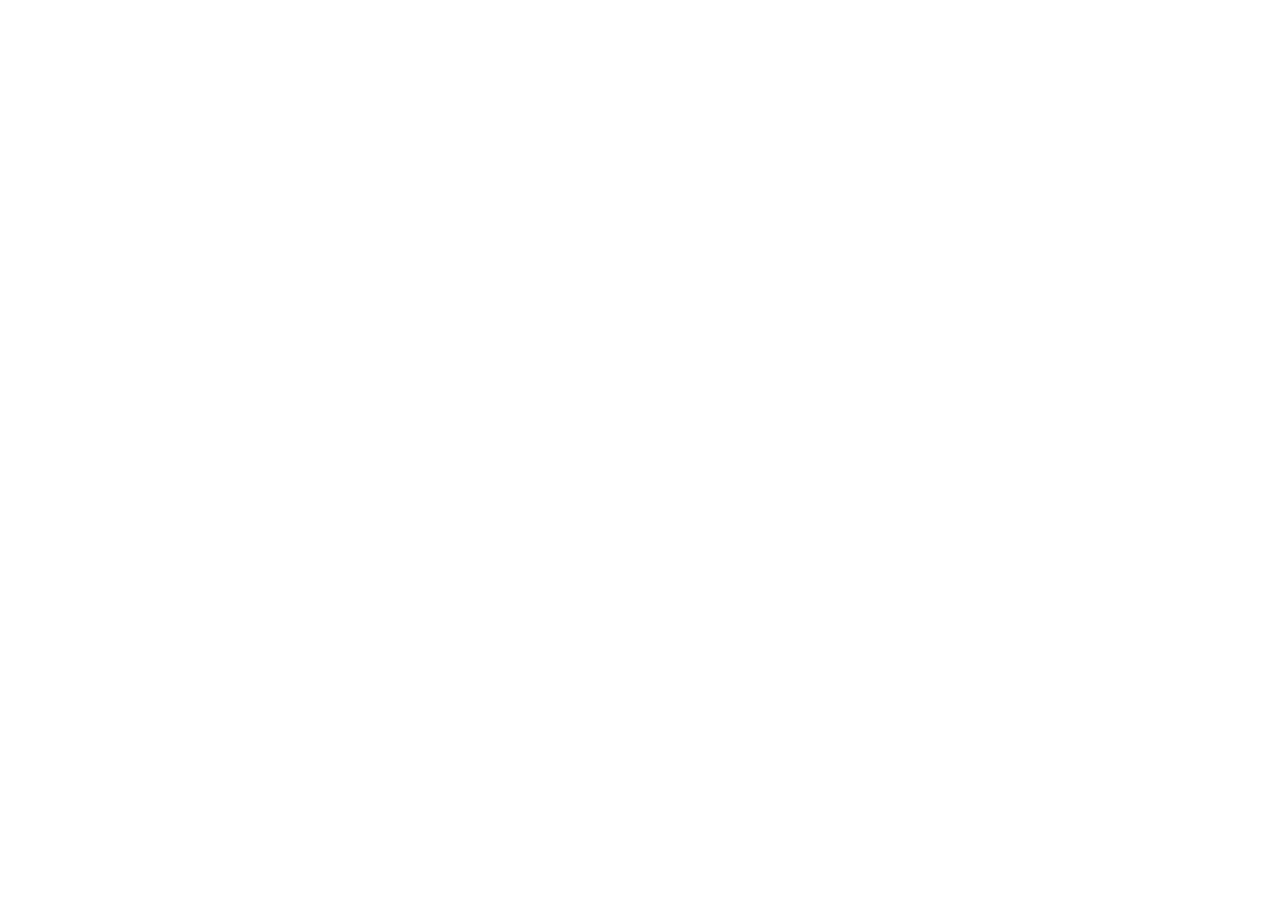
==== index.html @ ff7b06c1 "Website basics" ====
<!DOCTYPE html>
<html lang = "en"></html>

<head>

    <link rel = "stylesheet" href = "style.css">
    <meta charset = "UTF-8">
    <title>Genshin Impact Club | El Camino College</title>
    <style>
        a {
            color: inherit;
            text-decoration: none;
        }
        
    </style>
</head>

<body>
   

<div class="con1"> 
    <video autoplay loop muted>
    <source src = "Genshin Impact Inazuma.mp4" type="video/mp4"></source>
    </video>
    <div class = "center">Welcome to Genshin Impact at El Camino College!</div>

</div>

 
<div class = "con2">
    <div class = "topleft"><a href = "aboutus.html">About Us</a></div>
</div>





</body>
---- style.css ----
@font-face {
    font-family: test;
    src: url(zh-cn.ttf);
}

body {
    background-size:cover;
    background:
}


.con1 {
    position:absolute;
    overflow:hidden;
    width: auto;
    height: auto;
    z-index: -1;
    top:0;
    left:0;
}


.center {
    position: absolute;
    font-family: test;
    text-align: center; 
    font-size: 100px;
    color: white;
    top: 50%;
    left: 50%;
    transform: translate(-50%, -50%);
}

.con2 {
   display: flex;
   padding: 16px;
   gap: 8px;
   background: transparent;
}

.con2 div {
    font-family: test;
    background: transparent;
    font-size: 80px;
    color: white;
    flex: 1;
    padding: 70px; 
   

}
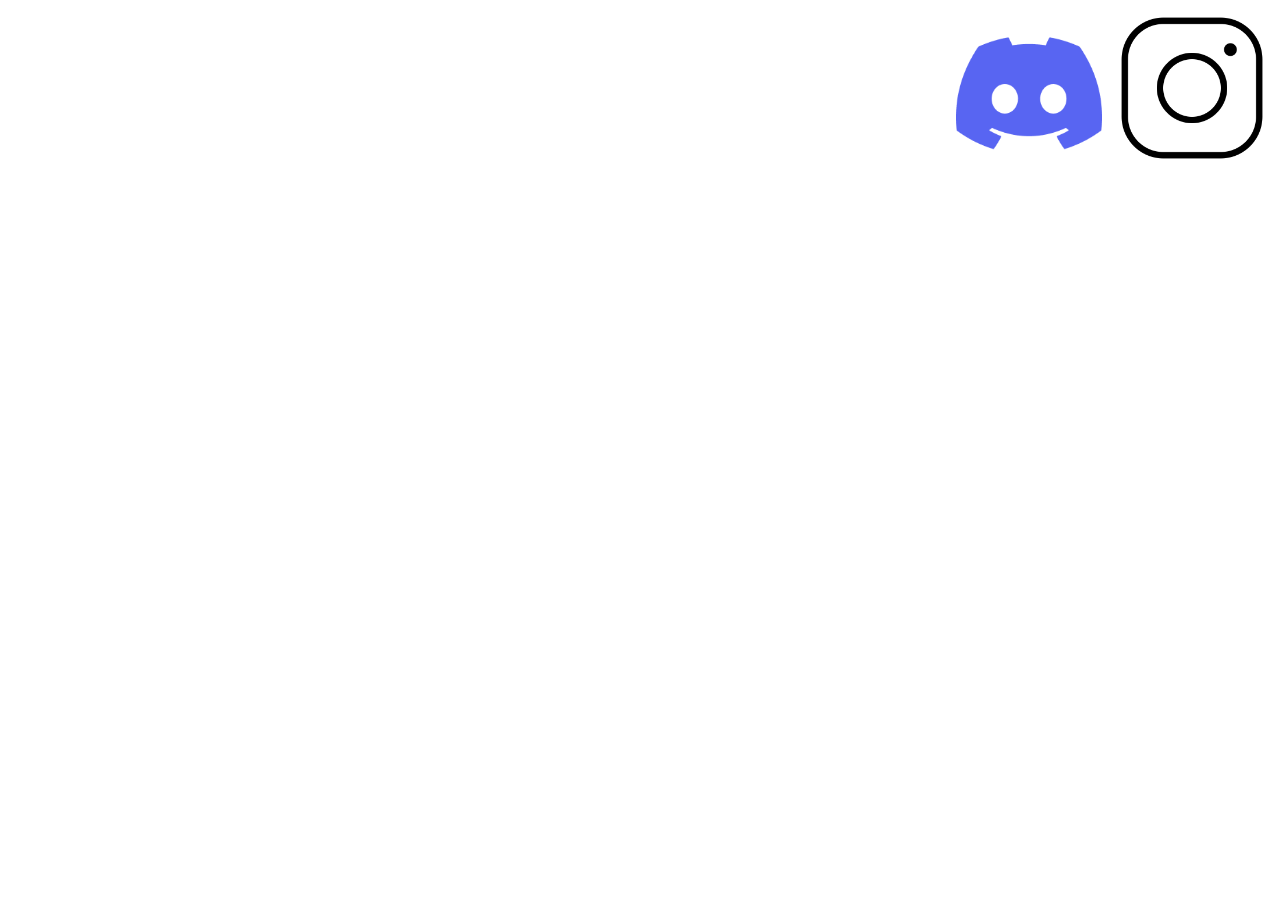
==== commit 9463d606: "Added dynamic background" ====
--- a/index.html
+++ b/index.html
@@ -20,18 +20,26 @@
 
 <div class="con1"> 
     <video autoplay loop muted>
-    <source src = "Genshin Impact Inazuma.mp4" type="video/mp4"></source>
+        <source src = "Genshin Impact Inazuma.mp4" type="video/mp4"></source>
     </video>
     <div class = "center">Welcome to Genshin Impact at El Camino College!</div>
+</div>
+
+ 
+<div class = "container">
+    <div class = "topleft">
+        <a href = "aboutus.html">About Us</a>
+    </div>
+    <div class = "topright">
+        <a href = "https://www.shorturl.at/clsx7"><img src="discord.png" width = "146.44" height = "165"></img></a>
+    </div>
+    <div class = "instagram">
+        <a href = "https://www.instagram.com/elcogenshin/"><img src ="instagram-new--v2.png" width = "160" height = 160></img></a>
+    </div>
 
 </div>
 
- 
-<div class = "con2">
-    <div class = "topleft"><a href = "aboutus.html">About Us</a></div>
-</div>
-
-
+    
 
 
 
--- a/style.css
+++ b/style.css
@@ -1,6 +1,18 @@
 @font-face {
     font-family: test;
     src: url(zh-cn.ttf);
+}
+@media (min-aspect-ratio: 16/9) {
+    #video {
+        width: 100%;
+        height:auto; 
+    }
+}
+@media (max-aspect-ratio: 16/9) {
+    #video {
+        width: auto;
+        height: 100%;
+    }
 }
 
 body {
@@ -8,15 +20,11 @@
     background:
 }
 
-
-.con1 {
-    position:absolute;
-    overflow:hidden;
-    width: auto;
+video {
+    position:fixed;
+    z-index: -1;
+    width: 100%;
     height: auto;
-    z-index: -1;
-    top:0;
-    left:0;
 }
 
 
@@ -31,22 +39,33 @@
     transform: translate(-50%, -50%);
 }
 
-.con2 {
-   display: flex;
-   padding: 16px;
-   gap: 8px;
-   background: transparent;
+.container {
+    display: flex; 
+    height: 100vh;
+    width: auto; 
+    height: 140px;
+    color: white;
+    font-size: 80px;
+    flex-direction: row; 
+    flex-wrap: nowrap; 
+
+    
 }
 
-.con2 div {
+.topleft
+.topright {
+    
+}
+
+.topleft {
     font-family: test;
-    background: transparent;
-    font-size: 80px;
-    color: white;
-    flex: 1;
-    padding: 70px; 
-   
+    text-align: left; 
+    flex-grow: 5;
 
 }
 
-
+.topright {
+    font-family: test;
+    text-align: right; 
+    margin: 10px;
+}
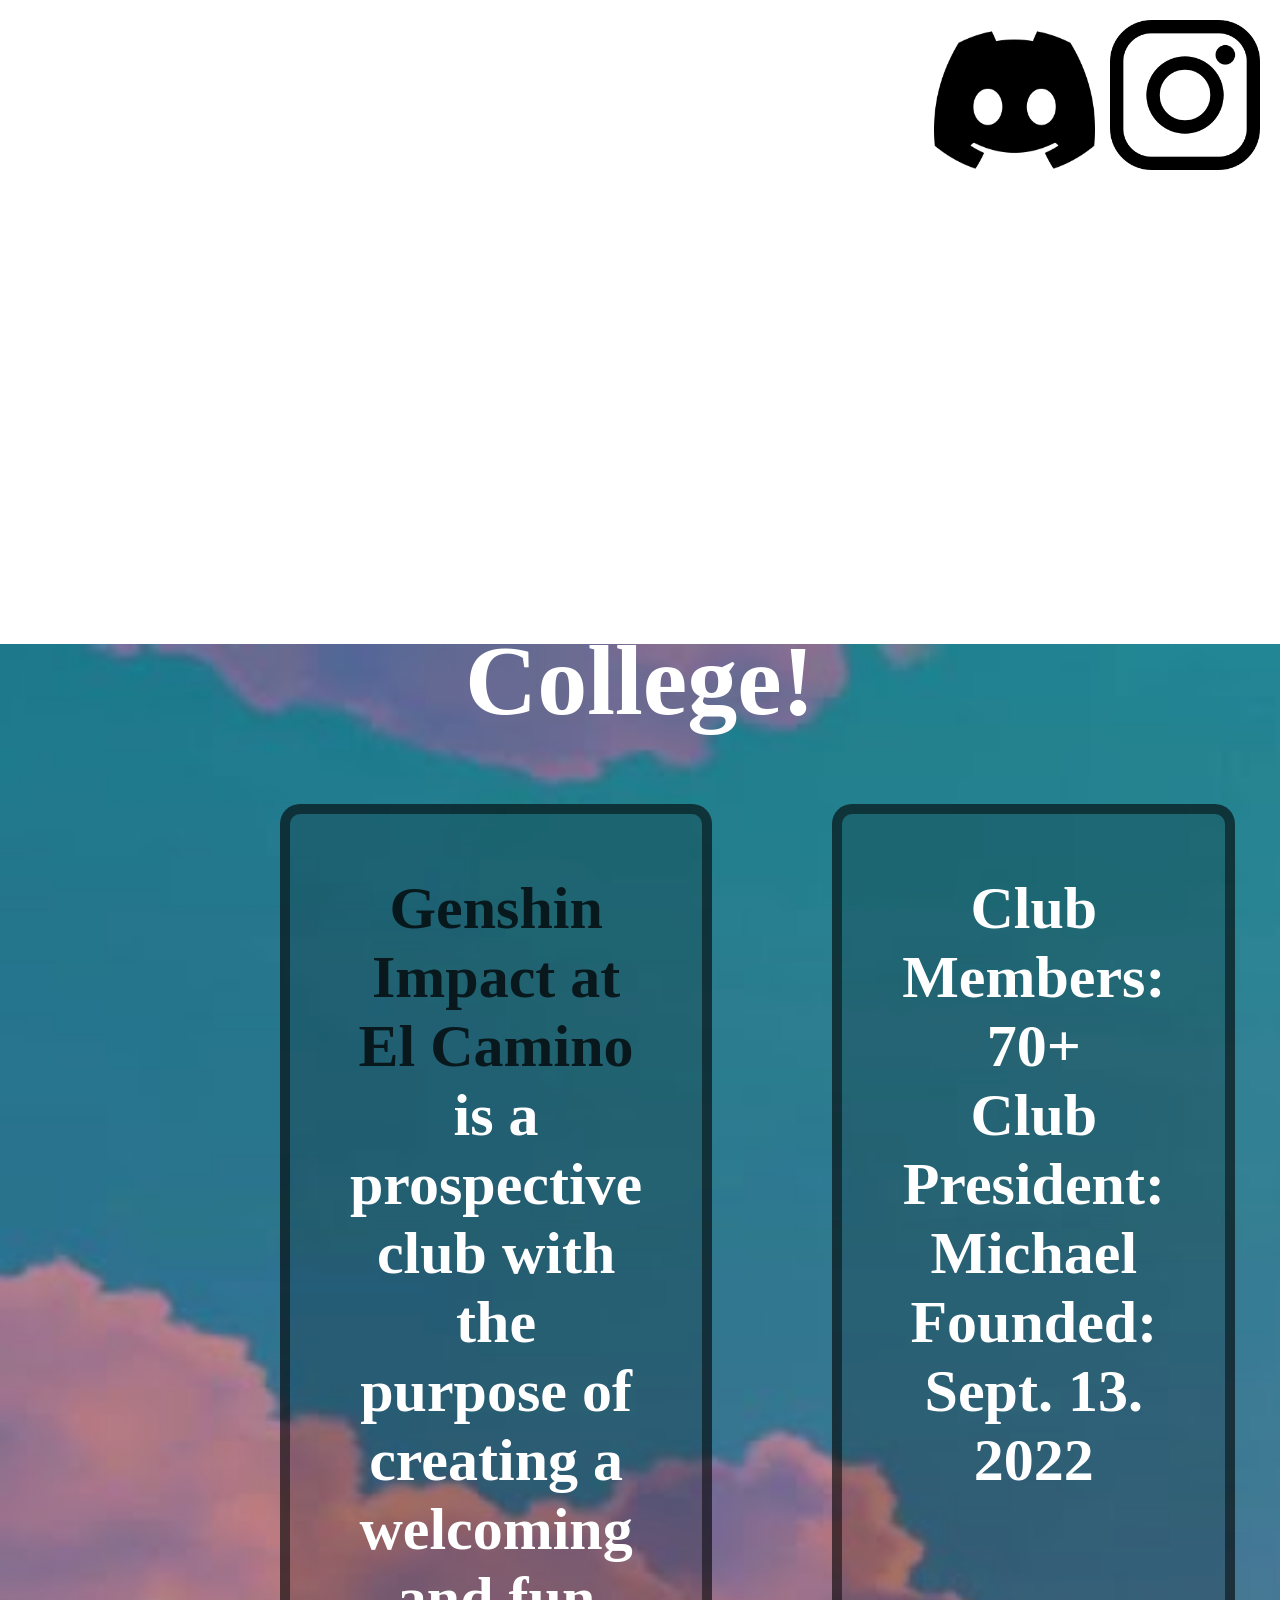
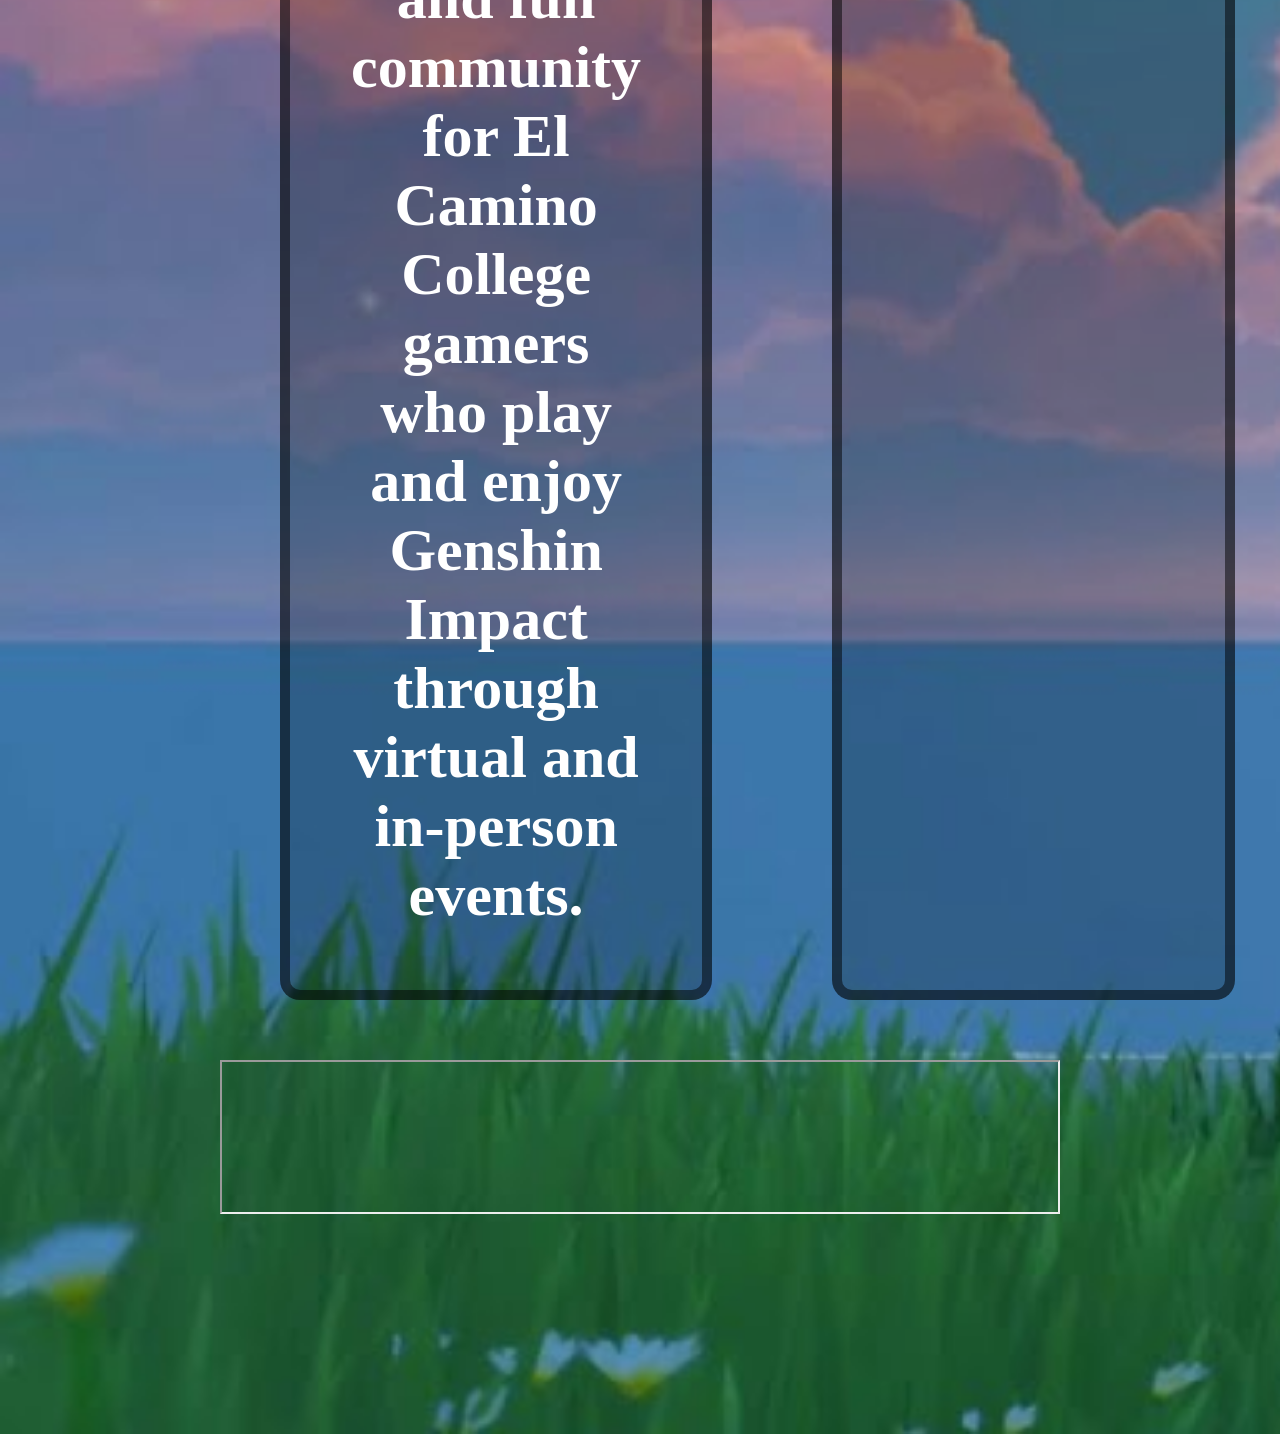
==== commit b39f08bf: "Added video and info of club" ====
--- a/index.html
+++ b/index.html
@@ -11,35 +11,51 @@
             color: inherit;
             text-decoration: none;
         }
-        
+        p1 {
+            color: rgba(0,0,0,0.75);
+        }
+
     </style>
 </head>
 
 <body>
+
+
    
 
 <div class="con1"> 
     <video autoplay loop muted>
         <source src = "Genshin Impact Inazuma.mp4" type="video/mp4"></source>
     </video>
-    <div class = "center">Welcome to Genshin Impact at El Camino College!</div>
+    <div class = "center"><b>Welcome to Genshin Impact at El Camino College!</b></div>
+    <div class = "overlay">
+        <div class = "container">
+            <div class = "topleft">
+                <a href = "aboutus.html">About Us</a>
+            </div>
+            <div class = "topright">
+                <a href = "https://www.shorturl.at/clsx7"><img src="discordv2.png" width = "160.44" height = "180"></img></a>
+            </div>
+            <div class = "instagram">
+                <a href = "https://www.instagram.com/elcogenshin/"><img src ="87390.png" width = "150" height = 150></img></a>                
+            </div>
+        </div>
+    </div>
 </div>
 
- 
-<div class = "container">
-    <div class = "topleft">
-        <a href = "aboutus.html">About Us</a>
+<div class = "margin">
+    <div class = containertwo>
+        <div class = "item mission"><h1><p1>Genshin Impact at El Camino</p1> is a prospective club with the purpose of creating a welcoming and fun community for El Camino College gamers who play and enjoy Genshin Impact through virtual and in-person events.</h1></div>
+        <div class = "item profile"><h1>Club Members: 70+ <br> Club President: Michael <br> Founded: Sept. 13. 2022</h1></div>
     </div>
-    <div class = "topright">
-        <a href = "https://www.shorturl.at/clsx7"><img src="discord.png" width = "146.44" height = "165"></img></a>
+    <div class = containerthree>
+        <iframe width =100% height = 100% src="https://www.youtube.com/embed/i3UezkaTwQo" allow="accelerometer; autoplay; clipboard-write; encrypted-media; gyroscope; picture-in-picture" allowfullscreen></iframe>
     </div>
-    <div class = "instagram">
-        <a href = "https://www.instagram.com/elcogenshin/"><img src ="instagram-new--v2.png" width = "160" height = 160></img></a>
-    </div>
-
 </div>
 
-    
+
+
+
 
 
 
--- a/style.css
+++ b/style.css
@@ -5,7 +5,11 @@
 @media (min-aspect-ratio: 16/9) {
     #video {
         width: 100%;
-        height:auto; 
+        height: auto; 
+    }
+    #margin {
+        width: 100;
+        height: auto;
     }
 }
 @media (max-aspect-ratio: 16/9) {
@@ -13,19 +17,24 @@
         width: auto;
         height: 100%;
     }
+    #margin {
+        width: auto;
+        height: 100%;
+    }
 }
 
-body {
-    background-size:cover;
-    background:
+* {
+    margin: 0;
+    padding: 0;
+    box-sizing: border-box;
 }
 
 video {
-    position:fixed;
     z-index: -1;
     width: 100%;
     height: auto;
 }
+
 
 
 .center {
@@ -39,33 +48,69 @@
     transform: translate(-50%, -50%);
 }
 
-.container {
-    display: flex; 
-    height: 100vh;
-    width: auto; 
-    height: 140px;
-    color: white;
-    font-size: 80px;
-    flex-direction: row; 
-    flex-wrap: nowrap; 
-
-    
+.overlay {
+   position: absolute;
+   font-family:test;
+   font-size: 80px;
+   color: white;
+   top:0;
+   bottom: 0;
+   left: 0;
+   right: 0;
 }
 
-.topleft
-.topright {
-    
+.container {
+    display: flex;
+    flex-direction: row;
+    justify-content: space-evenly;
+    width: auto;
+    height: 50px;
+    margin: 20px; 
+}
+  
+.topleft {
+    flex-grow: 5;
+    position: relative;
+    left: 30px;
+    top: 30px;
 }
 
-.topleft {
-    font-family: test;
-    text-align: left; 
-    flex-grow: 5;
-
+.topright  {
+    flex-grow: 0.125;
+    position: relative;
+    bottom: 10px; 
 }
 
-.topright {
+.margin {
+    padding: 220px; 
+    background-image: url("hilichurl.jpg");
+    background-size: cover;
+    padding-top: 100px;
+}
+
+.containertwo {
+    display: flex;
+    flex-direction: row;
+}
+
+.item {
+    background-color: rgba(0,0 ,0, 0.2);
+    border-radius: 20px;
+    text-align: center;
+    font-size: 30px;
+    flex: 2;
+    border: 10px solid rgba(0,0,0,0.5);
     font-family: test;
-    text-align: right; 
-    margin: 10px;
+    color: white; 
+    margin: 60px; 
+    padding: 60px; 
+}
+
+.containerthree {
+    display:flex;
+}
+
+#iframe {
+    width: 100%;
+    height: 100%;
 }
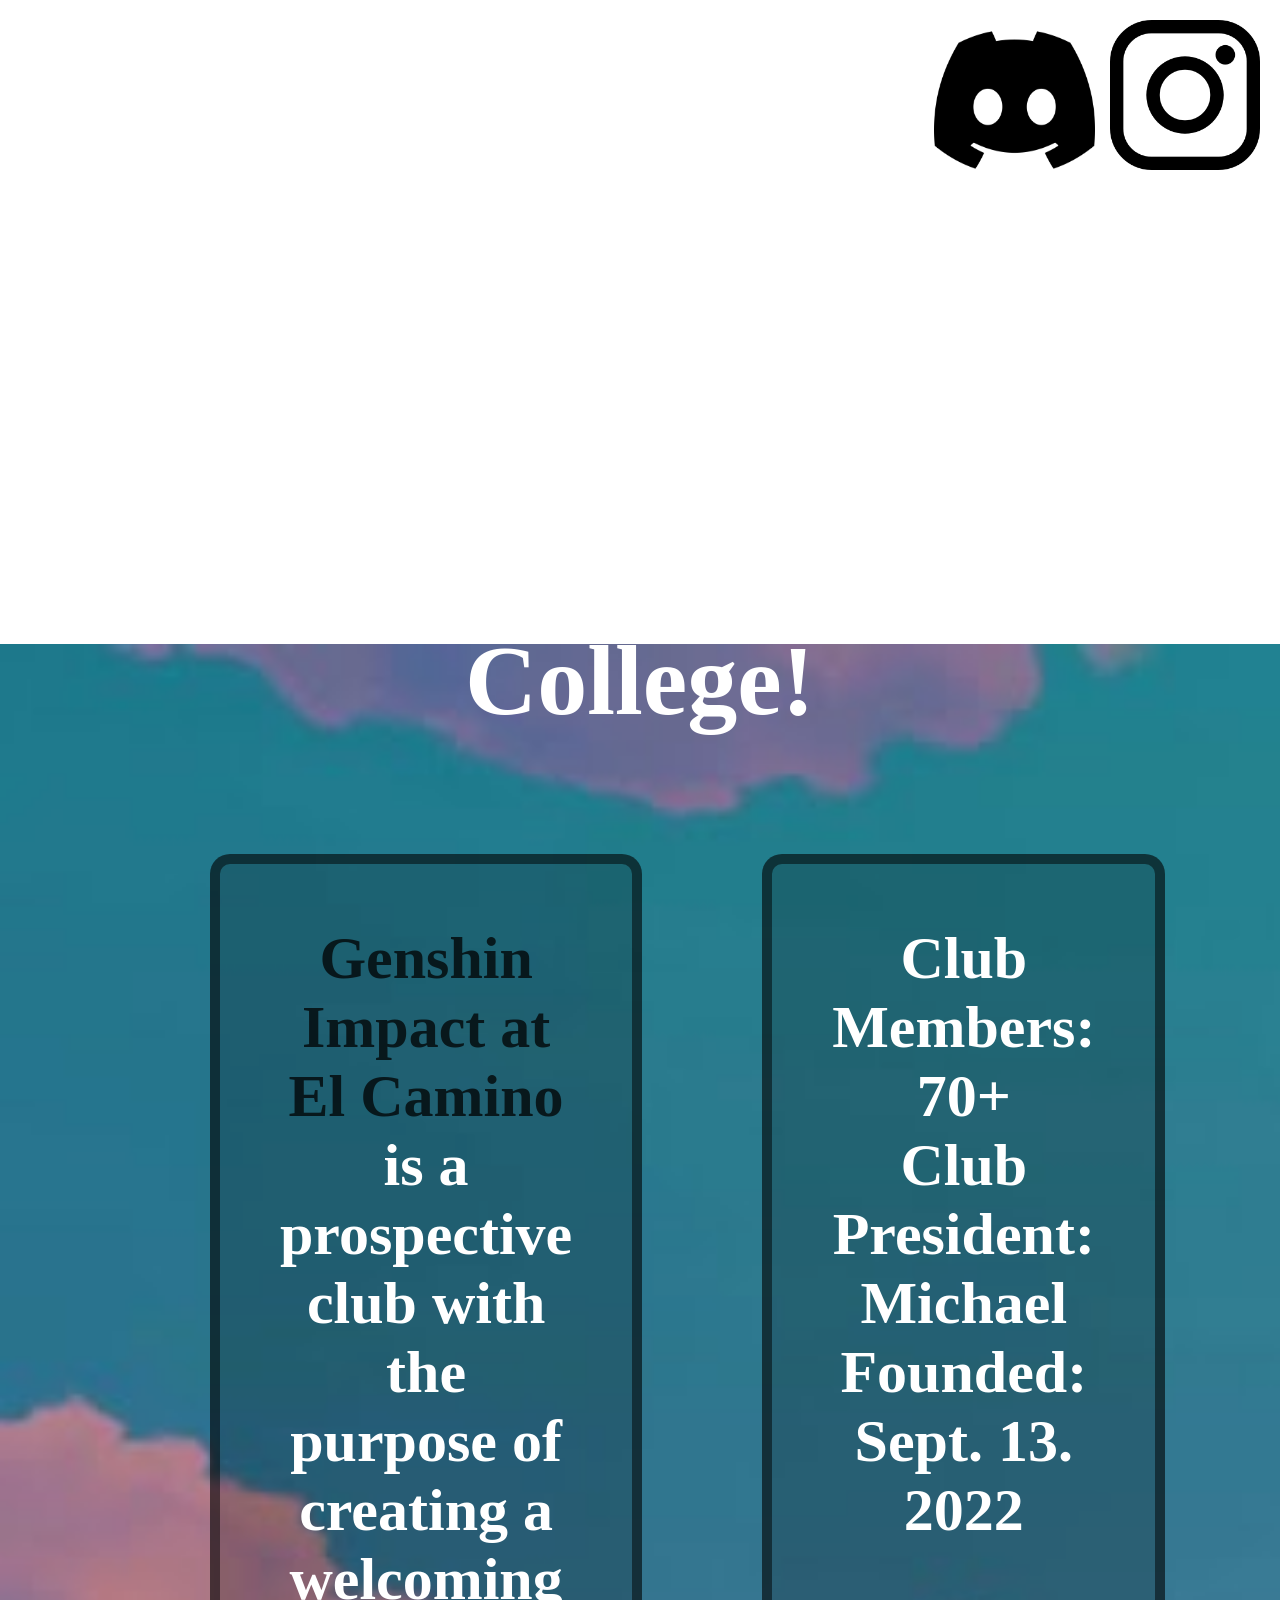
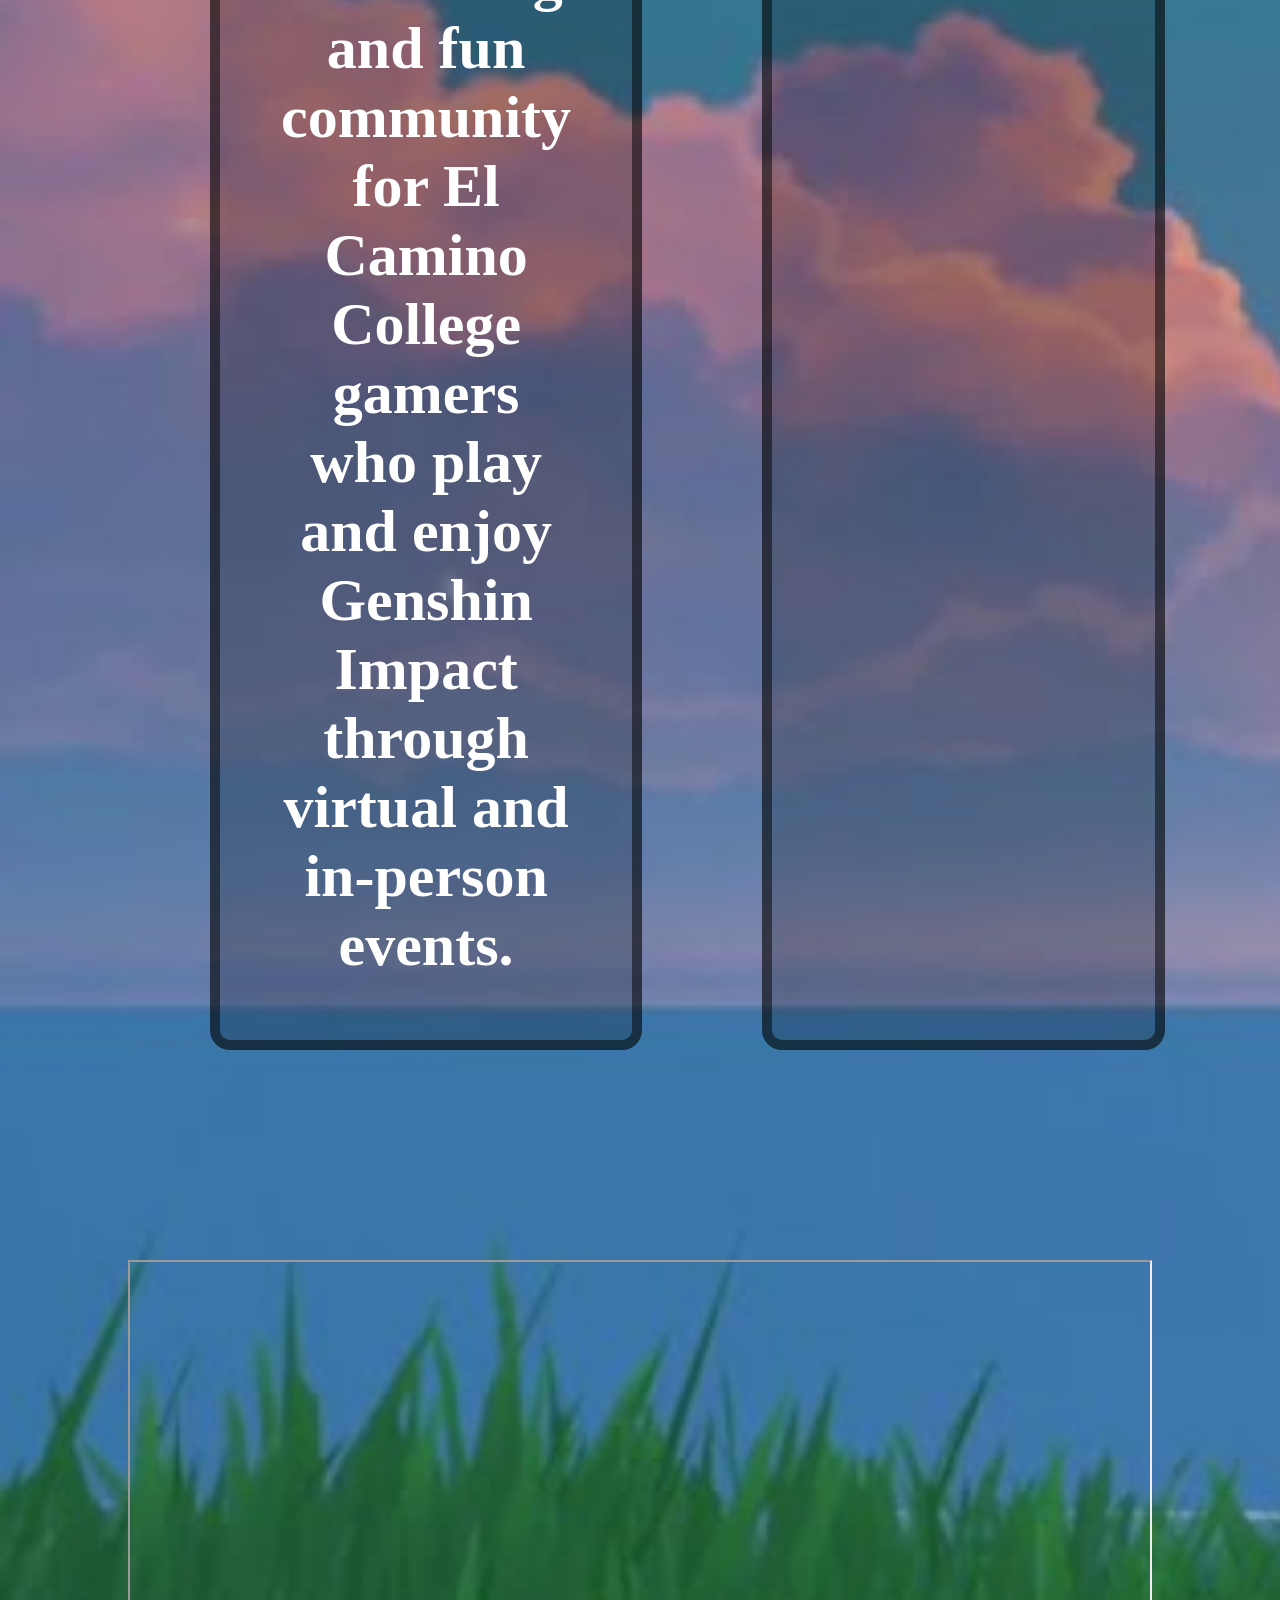
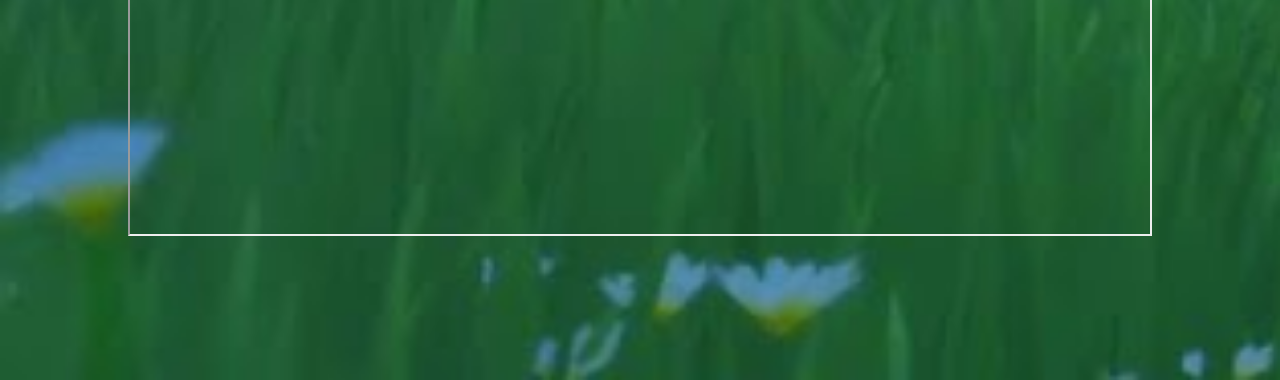
==== commit 77af5db1: "Fixed video resolution" ====
--- a/index.html
+++ b/index.html
@@ -49,7 +49,7 @@
         <div class = "item profile"><h1>Club Members: 70+ <br> Club President: Michael <br> Founded: Sept. 13. 2022</h1></div>
     </div>
     <div class = containerthree>
-        <iframe width =100% height = 100% src="https://www.youtube.com/embed/i3UezkaTwQo" allow="accelerometer; autoplay; clipboard-write; encrypted-media; gyroscope; picture-in-picture" allowfullscreen></iframe>
+        <iframe src="https://www.youtube.com/embed/i3UezkaTwQo" allow="accelerometer; autoplay; clipboard-write; encrypted-media; gyroscope; picture-in-picture" allowfullscreen></iframe>
     </div>
 </div>
 
--- a/style.css
+++ b/style.css
@@ -81,16 +81,15 @@
     bottom: 10px; 
 }
 
-.margin {
-    padding: 220px; 
+.margin { 
     background-image: url("hilichurl.jpg");
     background-size: cover;
-    padding-top: 100px;
 }
 
 .containertwo {
     display: flex;
     flex-direction: row;
+    padding: 150px;
 }
 
 .item {
@@ -107,10 +106,16 @@
 }
 
 .containerthree {
-    display:flex;
+    display: flex;
+    justify-content: space-evenly;
+    position: relative;
+    width: 100%;
+    height: 0;
+    padding-bottom: 56.25%;
 }
 
-#iframe {
-    width: 100%;
-    height: 100%;
+.containerthree iframe {
+    position: absolute; 
+    width: 80%;
+    height: 80%;
 }
